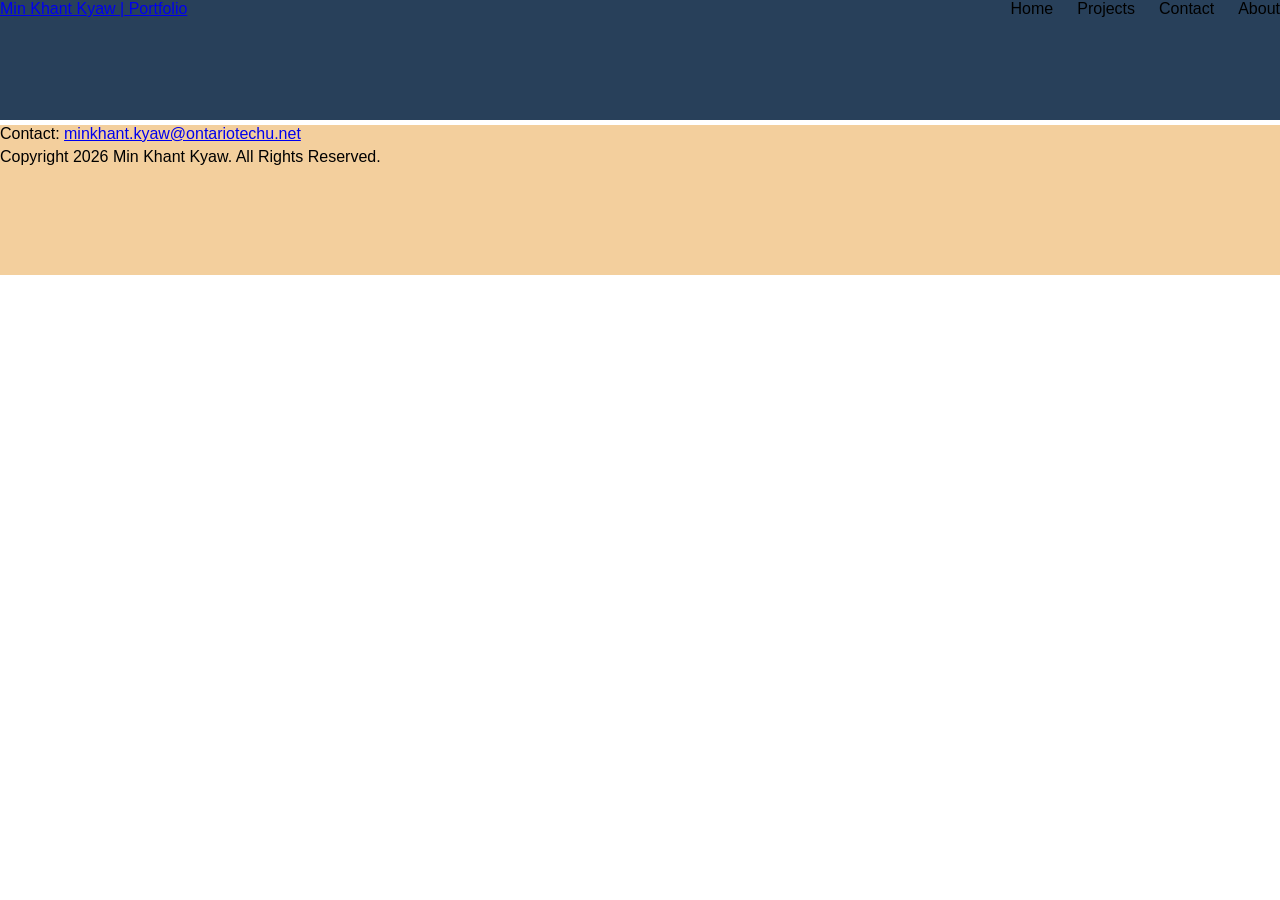
==== index.html @ d23acbfe "Basic Structure, header, nav, footer" ====
<!DOCTYPE html>
<html lang="en">
    <head>
        <meta charset="UTF-8">
        <title>Min Khant Kyaw | Portfolio</title>
        <link rel="stylesheet" href="style.css">
    </head>
    <body>
        <div class="wrapper">
            <header>
                 <div class="head">
                 <a href="index.html">Min Khant Kyaw | Portfolio</a>
                 </div>
                 <nav>
                     <ul>
                        <li><a href="index.html">Home</a></li>
                        <li><a href="projects.html">Projects</a></li>
                        <li><a href="contact.html">Contact</a></li>
                        <li><a href="about.html">About</a></li>
                     </ul>
                  </nav>
            </header>
             <main>

             </main>
             
             <footer>
                <p>Contact: <a href="mailto:minkhant.kyaw@ontariotechu.net">minkhant.kyaw@ontariotechu.net</a></p>
                <p>Copyright 2026 Min Khant Kyaw. All Rights Reserved.</p>
             </footer>
    </body>
</html>
---- style.css ----
body{
    margin:0;
    font-family:Arial, Helvetica, sans-serif;
}
header {
    height:120px;
    background-color: #28405A;
}   
.head{
    float: left;
}
nav{
    float: right;
}
nav ul{
    list-style-type: none;
    margin:0;
    padding: 0;

}
nav ul li{
    float: left;
    margin-left:24px
   
}
nav ul li a{
    text-decoration:none;
    color: inherit;
}
header::after,
nav ul::after {
  content: "";
  display: table;
  clear: both;
}
footer{
    height:150px;
    background-color: #F3CF9D;
}
footer p{
    margin: 5px 0;
}
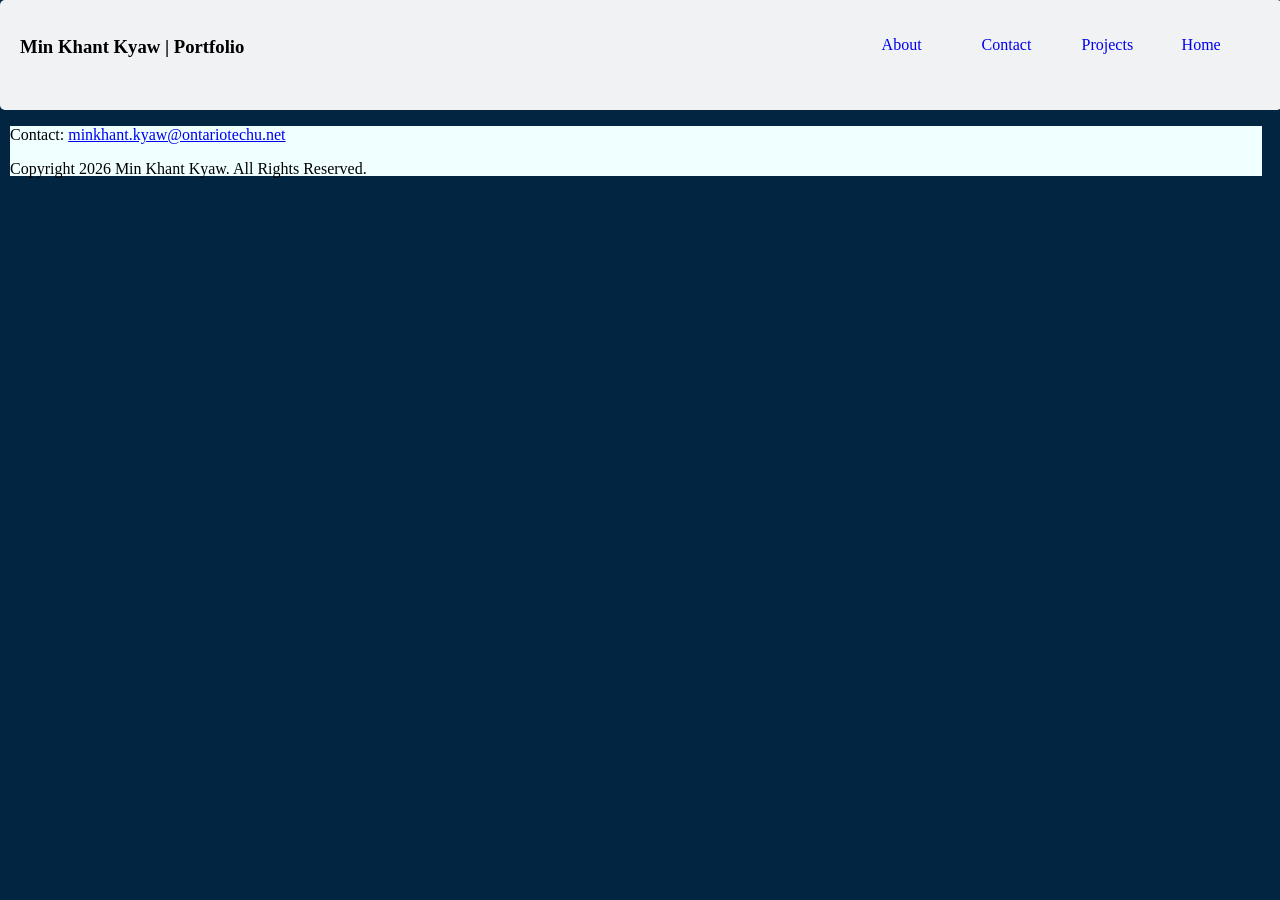
==== commit 5731f602: "Optimized header and nav tab" ====
--- a/index.html
+++ b/index.html
@@ -8,25 +8,26 @@
     <body>
         <div class="wrapper">
             <header>
-                 <div class="head">
-                 <a href="index.html">Min Khant Kyaw | Portfolio</a>
-                 </div>
-                 <nav>
-                     <ul>
+                <h3>Min Khant Kyaw | Portfolio</h3>
+                <nav>
+                    <ul>
                         <li><a href="index.html">Home</a></li>
                         <li><a href="projects.html">Projects</a></li>
                         <li><a href="contact.html">Contact</a></li>
                         <li><a href="about.html">About</a></li>
-                     </ul>
-                  </nav>
+                    </ul>
+                </nav>
             </header>
-             <main>
+            
+            <main>
+                
+            </main>
+        
+        </div>
 
-             </main>
-             
-             <footer>
-                <p>Contact: <a href="mailto:minkhant.kyaw@ontariotechu.net">minkhant.kyaw@ontariotechu.net</a></p>
-                <p>Copyright 2026 Min Khant Kyaw. All Rights Reserved.</p>
-             </footer>
+        <footer>
+            <p>Contact: <a href="mailto:minkhant.kyaw@ontariotechu.net">minkhant.kyaw@ontariotechu.net</a></p>
+            <p>Copyright 2026 Min Khant Kyaw. All Rights Reserved.</p>
+        </footer>
     </body>
 </html>
--- a/style.css
+++ b/style.css
@@ -1,42 +1,37 @@
+@charset "UTF-8";
+
 body{
-    margin:0;
-    font-family:Arial, Helvetica, sans-serif;
+    background-color: #022541;
+    padding: 0;
+    margin: 0;
 }
-header {
-    height:120px;
-    background-color: #28405A;
-}   
-.head{
+
+.wrapper{
+    background-color: #F0F2F3;
+    width:97%;
+    padding: 20px;
+    height:70px;
+    border-radius: 5px;
+}
+.wrapper h3{
+    margin: 0;
     float: left;
 }
-nav{
+nav ul li{
     float: right;
+    width: 80px;
+    list-style: none;
+    margin-left: 20px;
+    text-decoration: none;
 }
-nav ul{
-    list-style-type: none;
-    margin:0;
-    padding: 0;
 
+nav ul li a{
+    text-decoration: none;
 }
-nav ul li{
-    float: left;
-    margin-left:24px
-   
-}
-nav ul li a{
-    text-decoration:none;
-    color: inherit;
-}
-header::after,
-nav ul::after {
-  content: "";
-  display: table;
-  clear: both;
-}
+
 footer{
-    height:150px;
-    background-color: #F3CF9D;
-}
-footer p{
-    margin: 5px 0;
+    background-color: azure;
+    width: 1252px; 
+    height:50px;
+    margin-left: 10px;
 }
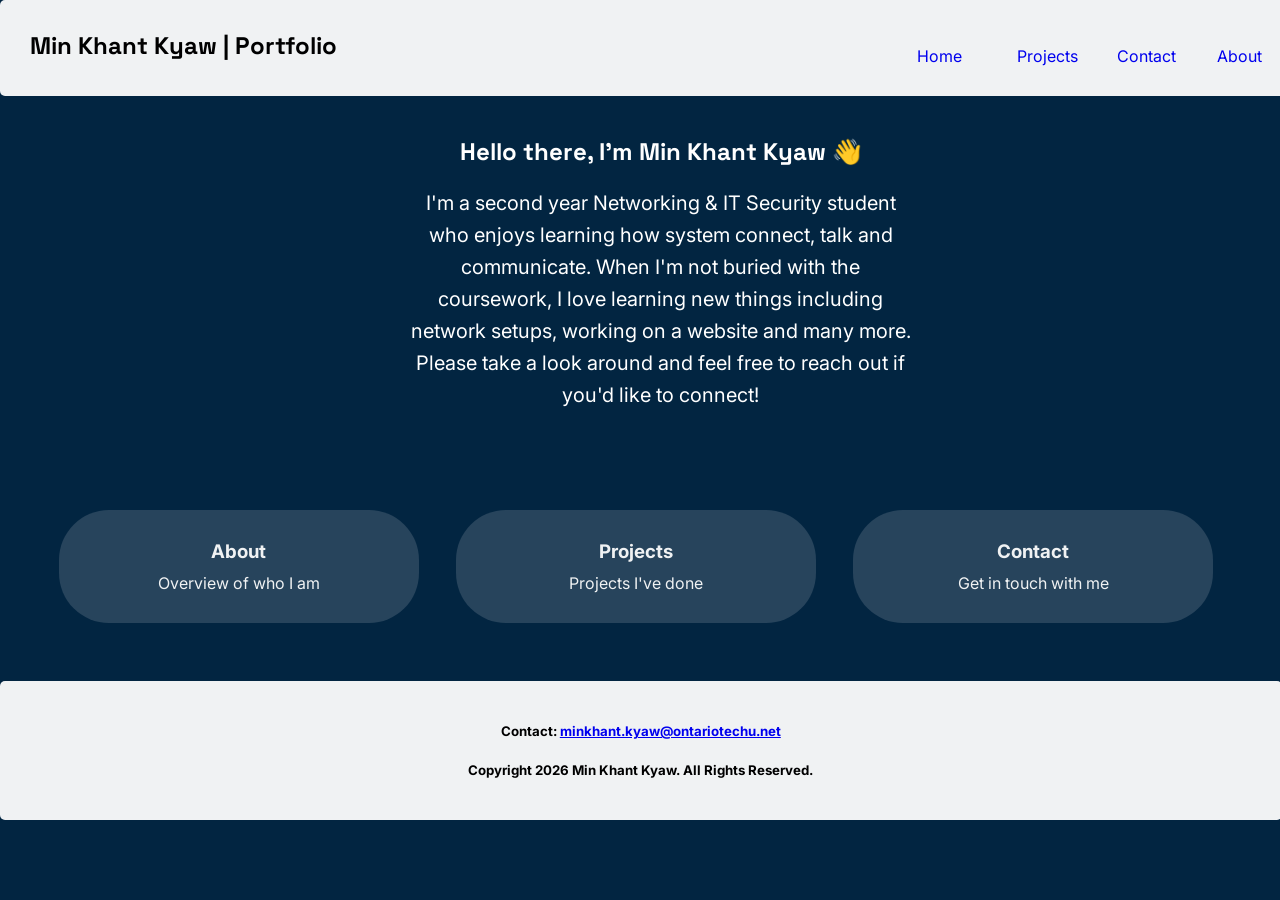
==== commit dc4a0b7e: "Adding article, box, polishing header, footer and changing font." ====
--- a/index.html
+++ b/index.html
@@ -3,12 +3,15 @@
     <head>
         <meta charset="UTF-8">
         <title>Min Khant Kyaw | Portfolio</title>
+        <link rel="preconnect" href="https://fonts.googleapis.com">
+        <link rel="preconnect" href="https://fonts.gstatic.com" crossorigin>
+        <link href="https://fonts.googleapis.com/css2?family=Inter:wght@400;600&family=Space+Grotesk:wght@300..700&display=swap" rel="stylesheet">
         <link rel="stylesheet" href="style.css">
     </head>
     <body>
         <div class="wrapper">
             <header>
-                <h3>Min Khant Kyaw | Portfolio</h3>
+                <h2>Min Khant Kyaw | Portfolio</h2>
                 <nav>
                     <ul>
                         <li><a href="index.html">Home</a></li>
@@ -17,17 +20,43 @@
                         <li><a href="about.html">About</a></li>
                     </ul>
                 </nav>
+                <div class="clear"></div>
             </header>
             
             <main>
+                <article>
+                    <h1>Hello there, I'm Min Khant Kyaw 👋</h1>
+                    <p>I'm a second year Networking & IT Security student who enjoys learning how system connect, talk and communicate. 
+                       When I'm not buried with the coursework, I love learning new things including
+                       network setups, working on a website and many more. Please take a look around and 
+                       feel free to reach out if you'd like to connect!
+                    </p>
+                </article>
+
+                <section class="box-links">
+                    <a href="about.html" class="links-box">
+                        <h3>About</h3>
+                        <p>Overview of who I am</p>
+                    </a>
+                    <a href="projects.html" class="links-box">
+                        <h3>Projects</h3>
+                        <p>Projects I've done</p>
+                    </a>
+                    <a href="contact.html" class="links-box">
+                    <h3>Contact</h3>
+                    <p>Get in touch with me</p>
+                    </a>
+                    <div class="clear"></div>
+
+                </section>
                 
             </main>
-        
+
         </div>
 
         <footer>
-            <p>Contact: <a href="mailto:minkhant.kyaw@ontariotechu.net">minkhant.kyaw@ontariotechu.net</a></p>
-            <p>Copyright 2026 Min Khant Kyaw. All Rights Reserved.</p>
+            <h5>Contact: <a href="mailto:minkhant.kyaw@ontariotechu.net">minkhant.kyaw@ontariotechu.net</a></h5>
+            <h5>Copyright 2026 Min Khant Kyaw. All Rights Reserved.</h5>
         </footer>
     </body>
 </html>
--- a/style.css
+++ b/style.css
@@ -1,24 +1,34 @@
 @charset "UTF-8";
+
 
 body{
     background-color: #022541;
     padding: 0;
     margin: 0;
+    height: 100%;
+    font-family: 'Inter', Arial, sans-serif;
+    
 }
 
-.wrapper{
+header{
     background-color: #F0F2F3;
-    width:97%;
-    padding: 20px;
-    height:70px;
+    width:99%;
+    margin-left: auto;
+    margin-right: auto;
+    padding: 30px;
     border-radius: 5px;
+    
 }
-.wrapper h3{
+header h2{
     margin: 0;
     float: left;
+    font-family: 'Space Grotesk',Arial, sans-serif;
+}
+nav{
+    float: right;
 }
 nav ul li{
-    float: right;
+    float: left;
     width: 80px;
     list-style: none;
     margin-left: 20px;
@@ -29,9 +39,79 @@
     text-decoration: none;
 }
 
+.clear{
+    clear: both;
+}
+
+main{
+    width: 97%;
+    margin-left: auto;
+    margin-right: auto;
+    padding: 40px;
+    min-height: 500px;
+    color: white;
+    
+}
+
+main article h1{
+    margin: 0 0 15px 0;
+    font-family: 'Space Grotesk', Arial, sans-serif;
+    text-align: center;
+    font-weight: bold;
+
+  
+}
+
+main article p{
+    line-height: 1.6;
+    font-size: 20px;
+    max-width: 500px;
+    margin-left: auto;
+    margin-right: auto;
+    text-align: center;
+}
+
+.box-links{
+    margin-top: 80px;
+}
+
+.links-box{
+    float: left;
+    width: 29%;
+    margin: 1.5%;
+    padding: 30px;
+    box-sizing: border-box;
+    background-color:#27445C;
+    text-decoration: none;
+    color: #F0F2F3;
+    border-radius: 50px;
+    opacity: 1;
+    text-align: center;
+}
+
+.links-box h3{
+    margin: 0 0 10px 0;
+}
+
+.links-box p{
+    margin: 0;
+}
+
+.links-box:hover{
+    background-color: #F0F2F3;
+    color: black
+    
+
+}   
 footer{
-    background-color: azure;
-    width: 1252px; 
-    height:50px;
-    margin-left: 10px;
+   background-color: #F0F2F3;
+    width:97%;
+    margin-left: auto;
+    margin-right: auto;
+    padding: 20px;
+    border-radius: 5px;
+}
+
+footer h5{
+    text-align: center;
 }
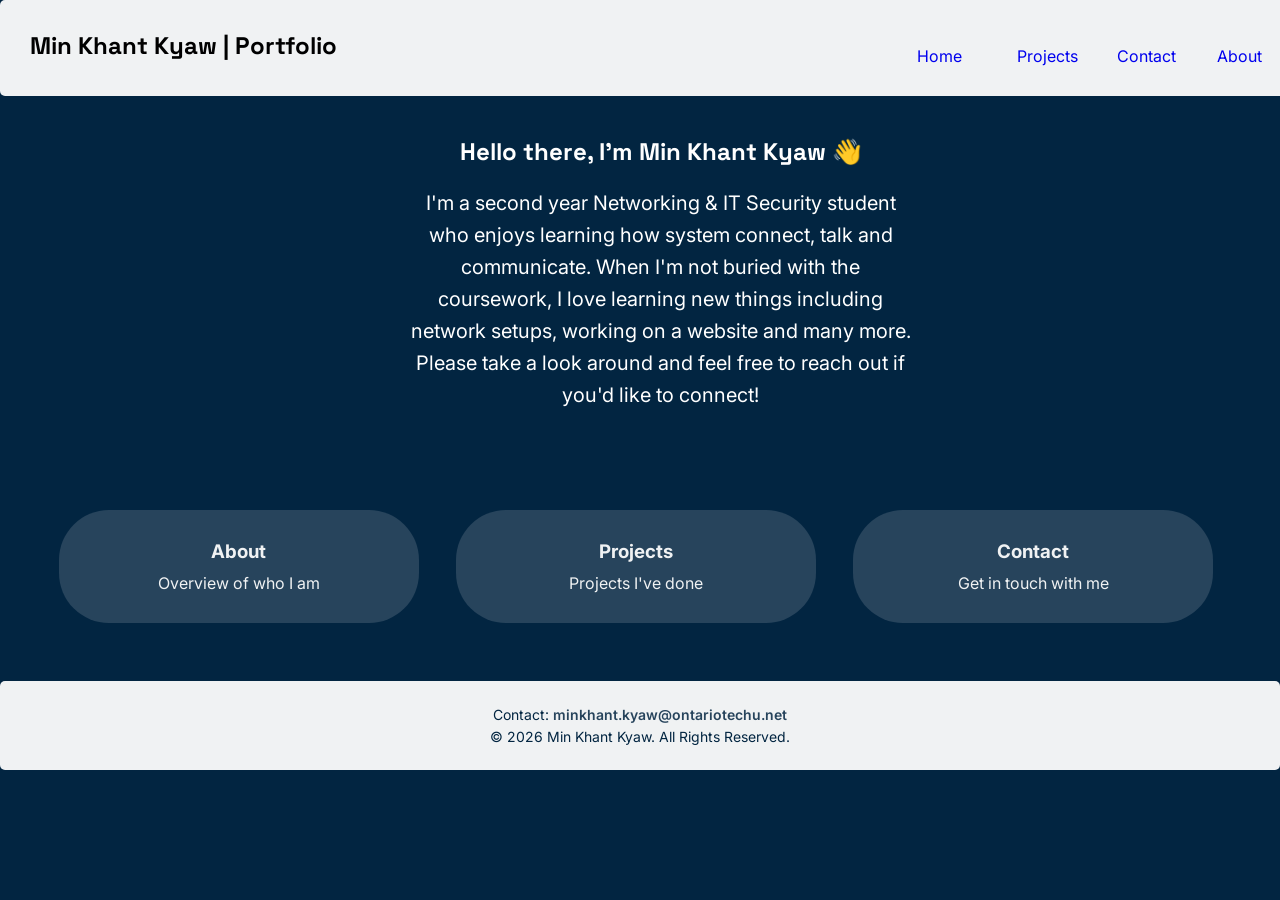
==== commit 2524e158: "Adding contact, projects page. Polishing all pages." ====
--- a/index.html
+++ b/index.html
@@ -53,10 +53,13 @@
             </main>
 
         </div>
-
         <footer>
-            <h5>Contact: <a href="mailto:minkhant.kyaw@ontariotechu.net">minkhant.kyaw@ontariotechu.net</a></h5>
-            <h5>Copyright 2026 Min Khant Kyaw. All Rights Reserved.</h5>
+            <div class="footer">
+                <address>
+                     Contact: <a href="mailto:minkhant.kyaw@ontariotechu.net">minkhant.kyaw@ontariotechu.net</a>
+                </address>
+                <p>&copy; 2026 Min Khant Kyaw. All Rights Reserved.</p>
+            </div>
         </footer>
     </body>
 </html>
--- a/style.css
+++ b/style.css
@@ -61,6 +61,7 @@
 
   
 }
+
 
 main article p{
     line-height: 1.6;
@@ -100,18 +101,102 @@
 .links-box:hover{
     background-color: #F0F2F3;
     color: black
-    
 
 }   
+
+.contact{
+    background: #27445C;
+    background: -moz-linear-gradient(135deg, #27445C 0%, #022541 100%);
+    background: -webkit-linear-gradient(135deg, #27445C 0%, #022541 100%);
+    background: -o-linear-gradient(135deg, #27445C 0%, #022541 100%);
+    background: linear-gradient(135deg, #27445C 0%, #022541 100%);
+
+    padding: 30px;
+    margin: auto;
+    border-radius: 90px;
+    width: 50%;
+    color: white;
+}
+main article form p.buttons input[type="submit"]{
+    background-color:lightcoral;  
+    border-radius: 5px; 
+}
+
+main article form p.buttons input[type="reset"]{
+    background-color: lightslategray;  
+    border-radius: 5px;
+}
+
+.project-con{
+    margin-top: 40px;
+   }
+
+.project-box{
+    float: left;
+    width: 30%;
+    margin: 1.5%;
+    padding: 25px;
+    box-sizing: border-box;
+    background-color: #27445C;
+    color: #F0F2F3;
+    border-radius: 15px;
+    min-height: 260px;
+    max-height: 260px;
+}
+.project-box h3{
+    margin: 0 0 12px 0;
+    font-family: 'Space Grotesk' , Arial, sans-serif;
+    font-size: 18px;
+    text-align: center;
+}
+
+.project-box h1{
+    margin-top: 50px;
+    font-family: 'Space Grotesk' , Arial, sans-serif;
+    text-align: center;
+}
+
+.project-box p{
+    margin: 0;
+    font-size: 15px;
+    line-height: 1.5;
+    text-align: left;
+}
+
+.project-box:hover{
+    background-color: #F0F2F3;
+    color: #022541;
+}
 footer{
    background-color: #F0F2F3;
-    width:97%;
+    width:100%;
     margin-left: auto;
     margin-right: auto;
     padding: 20px;
     border-radius: 5px;
-}
-
-footer h5{
-    text-align: center;
-}+    box-sizing: border-box;
+    color: #022541;
+    text-align: center;
+}
+
+footer p{
+   margin: 5px 0;
+   font-size: 14px;
+}
+
+footer a{
+    color: #27445C;
+    text-decoration: none;
+    font-weight: 600;
+}
+
+footer address{
+    font-style: normal;
+    margin: 5px 0;
+    font-size: 14px;
+}
+footer a:hover{
+    text-decoration: underline;
+}
+
+
